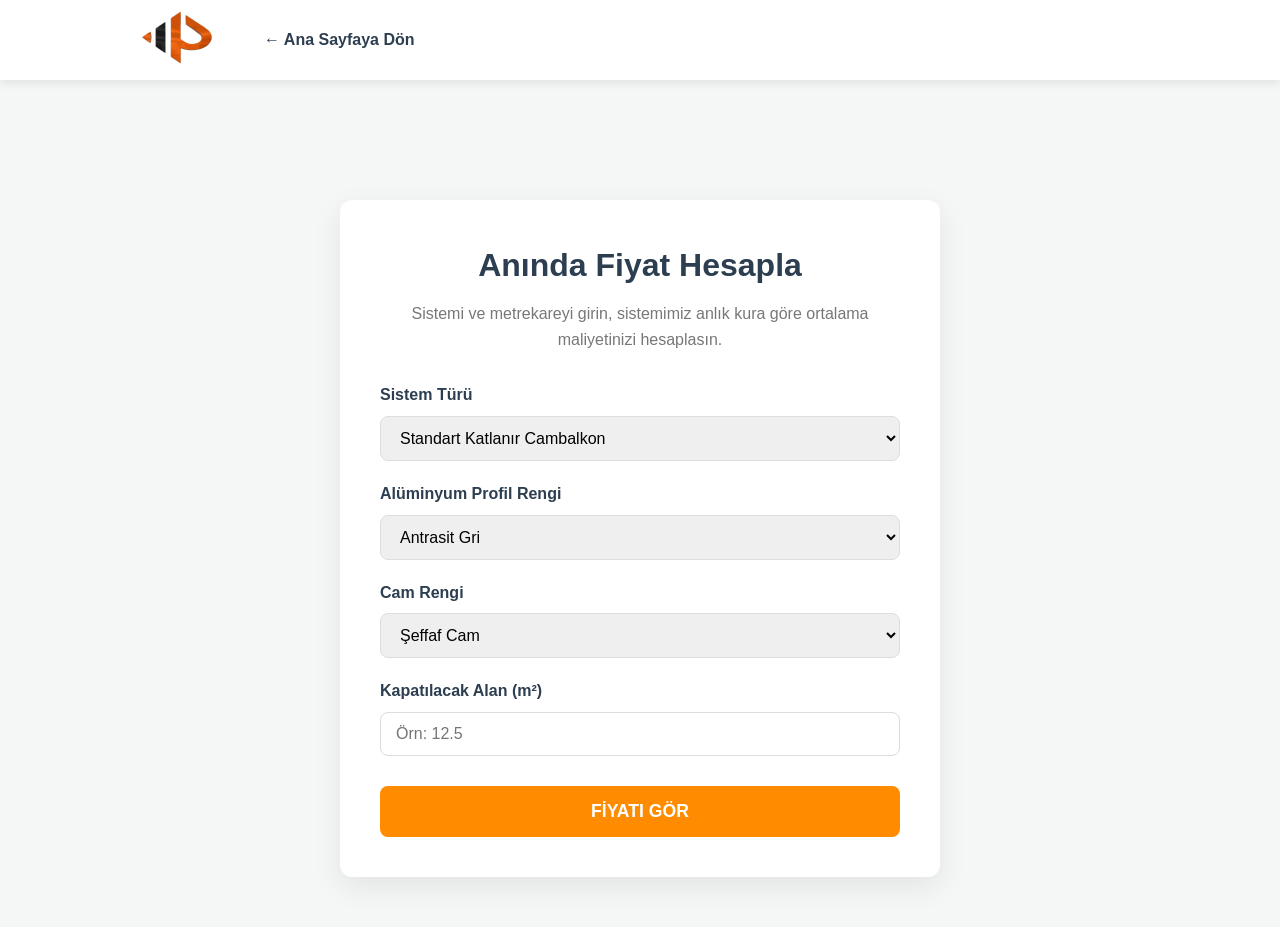
==== teklif.html @ d59e0f78 "Add files via upload" ====
<!DOCTYPE html>
<html lang="tr">
<head>
    <meta charset="UTF-8">
    <meta name="viewport" content="width=device-width, initial-scale=1.0">
    <title>Online Teklif Al | RSGrup Cambalkon</title>
    <style>
        /* TEMEL AYARLAR */
        * { margin: 0; padding: 0; box-sizing: border-box; font-family: 'Segoe UI', Tahoma, Geneva, Verdana, sans-serif; }
        body { background-color: #f4f7f6; color: #333; line-height: 1.6; }
        :root { --turuncu: #FF8C00; --koyu-gri: #2c3e50; --beyaz: #ffffff; }

        /* ÜST MENÜ */
        header { background-color: var(--beyaz); height: 80px; display: flex; justify-content: space-between; align-items: center; padding: 0 5%; box-shadow: 0 2px 10px rgba(0,0,0,0.1); position: sticky; top: 0; z-index: 1000; }
        .logo-container { position: absolute; top: -65px; padding: 0; transition: transform 0.3s; z-index: 1001; }
        .logo-container:hover { transform: scale(1.05); }
        .logo-container img { height: 250px; width: auto; display: block; object-fit: contain; }
        nav { margin-left: 200px; }
        .geri-don { color: var(--koyu-gri); text-decoration: none; font-weight: bold; font-size: 1rem; transition: color 0.3s; }
        .geri-don:hover { color: var(--turuncu); }

        /* HESAPLAMA EKRANI */
        .teklif-wrapper { padding: 120px 20px 50px; } 
        .teklif-container { max-width: 600px; margin: 0 auto; padding: 40px; background: var(--beyaz); border-radius: 12px; box-shadow: 0 10px 30px rgba(0,0,0,0.08); }
        .teklif-container h1 { text-align: center; color: var(--koyu-gri); margin-bottom: 10px; }
        .teklif-container p { text-align: center; color: #777; margin-bottom: 30px; }

        .form-group { margin-bottom: 20px; }
        .form-group label { display: block; font-weight: 600; margin-bottom: 8px; color: var(--koyu-gri); }
        .form-group select, .form-group input { width: 100%; padding: 12px 15px; border: 1px solid #ddd; border-radius: 8px; font-size: 1rem; outline: none; transition: border-color 0.3s; }
        .form-group select:focus, .form-group input:focus { border-color: var(--turuncu); }

        .btn-hesapla { width: 100%; padding: 15px; background-color: var(--turuncu); color: var(--beyaz); border: none; border-radius: 8px; font-size: 1.1rem; font-weight: bold; cursor: pointer; transition: background 0.3s; margin-top: 10px; }
        .btn-hesapla:hover { background-color: #e67e22; }

        #sonuc-alani { margin-top: 30px; padding: 20px; background-color: #fff3e6; border-left: 5px solid var(--turuncu); border-radius: 8px; display: none; text-align: center; animation: fadeIn 0.5s ease-in-out; }
        #sonuc-alani h2 { color: var(--turuncu); font-size: 2rem; margin-bottom: 5px; }
        .admin-not { font-size: 0.8rem; color: #888; margin-top: 10px; display: block; }

        @keyframes fadeIn { from { opacity: 0; transform: translateY(-10px); } to { opacity: 1; transform: translateY(0); } }

        /* MOBİL UYUM */
        @media screen and (max-width: 768px) {
            header { flex-direction: column; height: auto; padding: 15px; position: relative; }
            .logo-container { position: relative; top: 0; margin-bottom: 15px; }
            .logo-container img { height: 120px; }
            nav { margin-left: 0; width: 100%; text-align: center; }
            .teklif-wrapper { padding: 40px 20px; }
        }
    </style>
</head>
<body>

    <header>
        <a href="index.html" class="logo-container">
            <img src="logo.png" alt="Logo">
        </a>
        <nav>
            <a href="index.html" class="geri-don">← Ana Sayfaya Dön</a>
        </nav>
    </header>

    <div class="teklif-wrapper">
        <div class="teklif-container">
            <h1>Anında Fiyat Hesapla</h1>
            <p>Sistemi ve metrekareyi girin, sistemimiz anlık kura göre ortalama maliyetinizi hesaplasın.</p>

            <div class="form-group">
                <label for="sistem">Sistem Türü</label>
                <select id="sistem">
                    <option value="katlanir">Standart Katlanır Cambalkon</option>
                    <option value="surme">Sürme (Sürgülü) Sistem</option>
                    <option value="isicamli">Isıcamlı Cambalkon</option>
                </select>
            </div>

            <div class="form-group">
                <label for="profil">Alüminyum Profil Rengi</label>
                <select id="profil">
                    <option value="antrasit">Antrasit Gri</option>
                    <option value="eloksal">Natürel Eloksal (Gri)</option>
                    <option value="beyaz">Beyaz</option>
                </select>
            </div>

            <div class="form-group">
                <label for="cam">Cam Rengi</label>
                <select id="cam">
                    <option value="seffaf">Şeffaf Cam</option>
                    <option value="fume">Füme (Siyah) Cam</option>
                    <option value="mavi">Mavi Cam</option>
                    <option value="yesil">Yeşil Cam</option>
                </select>
            </div>

            <div class="form-group">
                <label for="metrekare">Kapatılacak Alan (m²)</label>
                <input type="number" id="metrekare" placeholder="Örn: 12.5" step="0.1" min="1" required>
            </div>

            <button class="btn-hesapla" onclick="fiyatHesapla()">FİYATI GÖR</button>

            <div id="sonuc-alani">
                <p style="color: #555; font-weight: bold;">Tahmini Sistem Tutarı</p>
                <h2><span id="fiyat-yazisi">0</span> ₺</h2>
                <span class="admin-not">*Bu fiyat, net ölçülere ve seçilen özelliklere göre otomatik hesaplanmıştır. Net fiyat için ücretsiz keşif isteyiniz.</span>
            </div>
        </div>
    </div>

    <script>
        function fiyatHesapla() {
            // 1. ADMIN PANELİNDEN HER SİSTEMİN KENDİ FİYATINI ÇEKİYORUZ
            let katlanirFiyati = parseFloat(localStorage.getItem('katlanirFiyat')) || 2500;
            let surmeFiyati = parseFloat(localStorage.getItem('surmeFiyat')) || 3000;
            let isicamFiyati = parseFloat(localStorage.getItem('isicamFiyat')) || 3750;
            
            // 2. ADMIN PANELİNDEN CAM RENK FARKLARINI ÇEKİYORUZ
            let fumeCamFarkiDegeri = parseFloat(localStorage.getItem('fumeFark')) || 200;
            let maviYesilCamFarkiDegeri = parseFloat(localStorage.getItem('maviYesilFark')) || 300;

            let sistem = document.getElementById('sistem').value;
            let cam = document.getElementById('cam').value;
            let m2 = parseFloat(document.getElementById('metrekare').value);

            if (isNaN(m2) || m2 <= 0) {
                alert("Lütfen geçerli bir metrekare (m²) değeri giriniz!");
                return;
            }

            // Müşterinin seçtiği sisteme göre Taban Fiyatı belirliyoruz
            let m2BirimFiyati = 0;
            if (sistem === 'katlanir') {
                m2BirimFiyati = katlanirFiyati;
            } else if (sistem === 'surme') {
                m2BirimFiyati = surmeFiyati;
            } else if (sistem === 'isicamli') {
                m2BirimFiyati = isicamFiyati;
            }

            // Eğer renkli cam seçildiyse üzerine o farkı ekliyoruz
            let camFarki = 0;
            if (cam === 'fume') {
                camFarki = fumeCamFarkiDegeri;
            } else if (cam === 'mavi' || cam === 'yesil') {
                camFarki = maviYesilCamFarkiDegeri;
            }

            // MATEMATİKSEL HESAPLAMA (Seçilen Sistemin m2 Fiyatı + Renk Farkı) x Metrekare
            m2BirimFiyati = m2BirimFiyati + camFarki;
            let toplamTutar = m2BirimFiyati * m2;

            document.getElementById('fiyat-yazisi').innerText = toplamTutar.toLocaleString('tr-TR', { maximumFractionDigits: 0 });
            document.getElementById('sonuc-alani').style.display = 'block';
        }
    </script>
</body>
</html>
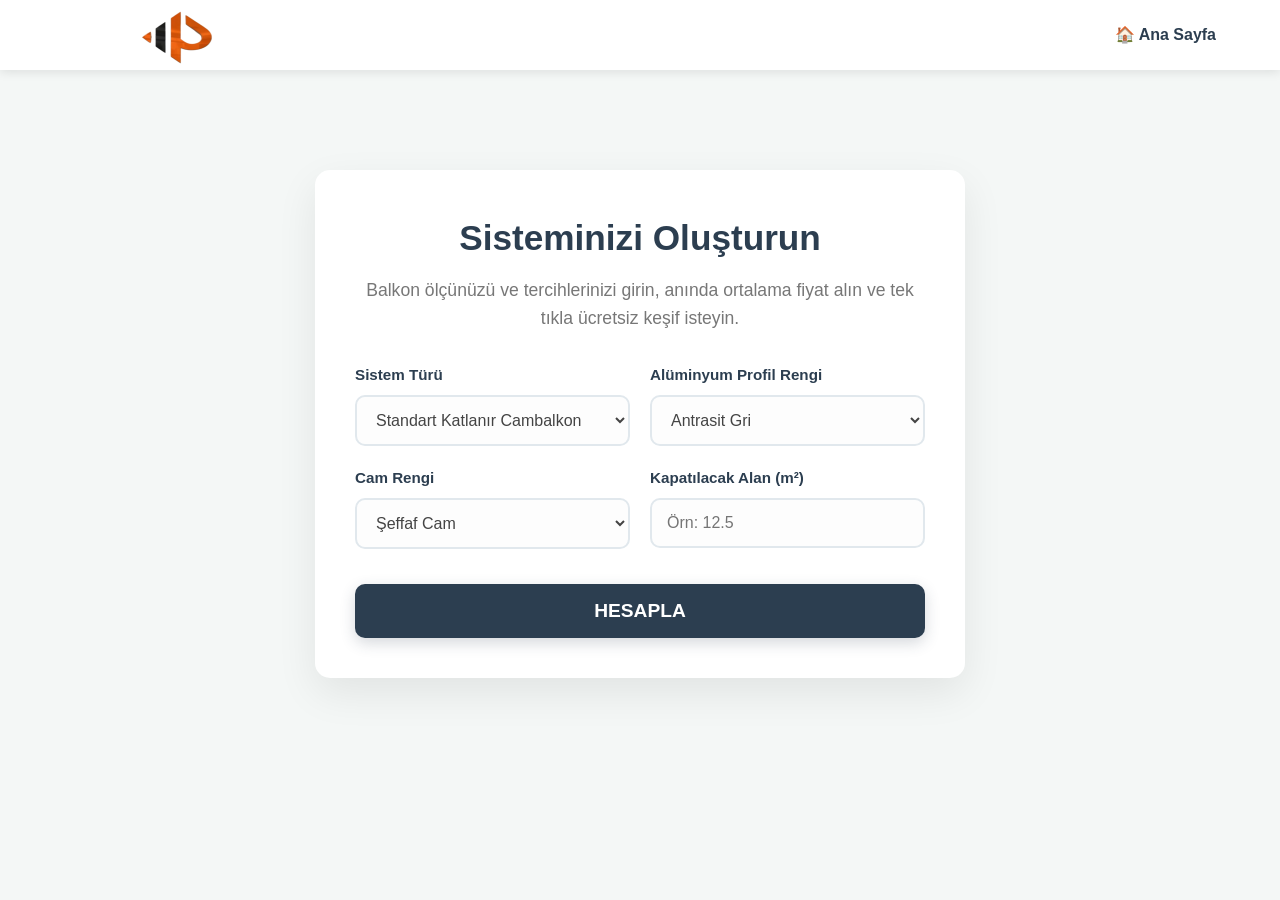
==== commit fbec80c7: "asdas" ====
--- a/teklif.html
+++ b/teklif.html
@@ -10,42 +10,58 @@
         body { background-color: #f4f7f6; color: #333; line-height: 1.6; }
         :root { --turuncu: #FF8C00; --koyu-gri: #2c3e50; --beyaz: #ffffff; }
 
-        /* ÜST MENÜ */
-        header { background-color: var(--beyaz); height: 80px; display: flex; justify-content: space-between; align-items: center; padding: 0 5%; box-shadow: 0 2px 10px rgba(0,0,0,0.1); position: sticky; top: 0; z-index: 1000; }
+        /* ÜST MENÜ VE LOGO (Ana sayfa ile aynı şık yapı) */
+        header { background-color: var(--beyaz); height: 70px; display: flex; justify-content: space-between; align-items: center; padding: 0 5%; box-shadow: 0 2px 10px rgba(0,0,0,0.1); position: sticky; top: 0; z-index: 1000; }
         .logo-container { position: absolute; top: -65px; padding: 0; transition: transform 0.3s; z-index: 1001; }
         .logo-container:hover { transform: scale(1.05); }
         .logo-container img { height: 250px; width: auto; display: block; object-fit: contain; }
-        nav { margin-left: 200px; }
-        .geri-don { color: var(--koyu-gri); text-decoration: none; font-weight: bold; font-size: 1rem; transition: color 0.3s; }
+        
+        .geri-don { color: var(--koyu-gri); text-decoration: none; font-weight: bold; font-size: 1rem; transition: color 0.3s; margin-left: auto; display: flex; align-items: center; gap: 5px; }
         .geri-don:hover { color: var(--turuncu); }
 
-        /* HESAPLAMA EKRANI */
-        .teklif-wrapper { padding: 120px 20px 50px; } 
-        .teklif-container { max-width: 600px; margin: 0 auto; padding: 40px; background: var(--beyaz); border-radius: 12px; box-shadow: 0 10px 30px rgba(0,0,0,0.08); }
-        .teklif-container h1 { text-align: center; color: var(--koyu-gri); margin-bottom: 10px; }
-        .teklif-container p { text-align: center; color: #777; margin-bottom: 30px; }
+        /* HESAPLAMA EKRANI (Daha modern, yumuşak gölgeli) */
+        .teklif-wrapper { padding: 100px 20px 50px; display: flex; justify-content: center; } 
+        .teklif-container { width: 100%; max-width: 650px; background: var(--beyaz); padding: 40px; border-radius: 15px; box-shadow: 0 15px 40px rgba(0,0,0,0.08); }
+        .teklif-container h1 { text-align: center; color: var(--koyu-gri); margin-bottom: 10px; font-size: 2.2rem; }
+        .teklif-container p { text-align: center; color: #777; margin-bottom: 30px; font-size: 1.1rem; }
 
-        .form-group { margin-bottom: 20px; }
-        .form-group label { display: block; font-weight: 600; margin-bottom: 8px; color: var(--koyu-gri); }
-        .form-group select, .form-group input { width: 100%; padding: 12px 15px; border: 1px solid #ddd; border-radius: 8px; font-size: 1rem; outline: none; transition: border-color 0.3s; }
-        .form-group select:focus, .form-group input:focus { border-color: var(--turuncu); }
+        /* FORM ELEMANLARI */
+        .form-row { display: flex; gap: 20px; flex-wrap: wrap; margin-bottom: 20px; }
+        .form-group { flex: 1; min-width: 250px; }
+        .form-group label { display: block; font-weight: 600; margin-bottom: 8px; color: var(--koyu-gri); font-size: 0.95rem; }
+        .form-group select, .form-group input { width: 100%; padding: 14px 15px; border: 2px solid #e1e8ed; border-radius: 10px; font-size: 1rem; outline: none; transition: all 0.3s; background-color: #fdfdfd; color: #444; }
+        .form-group select:focus, .form-group input:focus { border-color: var(--turuncu); background-color: #fff; box-shadow: 0 0 0 4px rgba(255, 140, 0, 0.1); }
 
-        .btn-hesapla { width: 100%; padding: 15px; background-color: var(--turuncu); color: var(--beyaz); border: none; border-radius: 8px; font-size: 1.1rem; font-weight: bold; cursor: pointer; transition: background 0.3s; margin-top: 10px; }
-        .btn-hesapla:hover { background-color: #e67e22; }
+        .btn-hesapla { width: 100%; padding: 16px; background-color: var(--koyu-gri); color: var(--beyaz); border: none; border-radius: 10px; font-size: 1.2rem; font-weight: bold; cursor: pointer; transition: all 0.3s; margin-top: 15px; box-shadow: 0 5px 15px rgba(44, 62, 80, 0.2); }
+        .btn-hesapla:hover { background-color: #1a252f; transform: translateY(-2px); }
 
-        #sonuc-alani { margin-top: 30px; padding: 20px; background-color: #fff3e6; border-left: 5px solid var(--turuncu); border-radius: 8px; display: none; text-align: center; animation: fadeIn 0.5s ease-in-out; }
-        #sonuc-alani h2 { color: var(--turuncu); font-size: 2rem; margin-bottom: 5px; }
-        .admin-not { font-size: 0.8rem; color: #888; margin-top: 10px; display: block; }
+        /* SONUÇ ALANI (Animasyonlu ve Vurgulu) */
+        #sonuc-alani { margin-top: 35px; padding: 30px 20px; background: linear-gradient(135deg, #fff9f2 0%, #fff 100%); border: 2px dashed var(--turuncu); border-radius: 15px; display: none; text-align: center; animation: slideDown 0.5s ease-out; }
+        #sonuc-alani h3 { color: #555; font-size: 1.1rem; margin-bottom: 10px; font-weight: 600; }
+        #sonuc-alani h2 { color: var(--turuncu); font-size: 2.8rem; margin-bottom: 15px; text-shadow: 1px 1px 2px rgba(255,140,0,0.1); }
+        .admin-not { font-size: 0.85rem; color: #888; display: block; margin-bottom: 20px; }
 
-        @keyframes fadeIn { from { opacity: 0; transform: translateY(-10px); } to { opacity: 1; transform: translateY(0); } }
+        /* SİPARİŞİ WHATSAPP'A GÖNDER BUTONU */
+        .btn-whatsapp-gonder { display: inline-flex; align-items: center; justify-content: center; gap: 10px; background-color: #25D366; color: white; padding: 15px 30px; border-radius: 30px; font-size: 1.1rem; font-weight: bold; text-decoration: none; transition: all 0.3s; box-shadow: 0 5px 15px rgba(37, 211, 102, 0.3); width: 100%; }
+        .btn-whatsapp-gonder:hover { background-color: #20bd5a; transform: translateY(-3px); box-shadow: 0 8px 20px rgba(37, 211, 102, 0.4); }
+        .btn-whatsapp-gonder img { height: 24px; width: auto; filter: brightness(0) invert(1); }
+
+        @keyframes slideDown { from { opacity: 0; transform: translateY(-20px); } to { opacity: 1; transform: translateY(0); } }
 
         /* MOBİL UYUM */
         @media screen and (max-width: 768px) {
-            header { flex-direction: column; height: auto; padding: 15px; position: relative; }
-            .logo-container { position: relative; top: 0; margin-bottom: 15px; }
-            .logo-container img { height: 120px; }
-            nav { margin-left: 0; width: 100%; text-align: center; }
-            .teklif-wrapper { padding: 40px 20px; }
+            header { height: 70px; padding: 0 5%; position: relative; }
+            .logo-container { position: absolute; top: 0; left: 5%; }
+            .logo-container img { height: 160px; /* Logoyu telefonda büyüttük */ }
+            .geri-don { font-size: 0.9rem; }
+            
+            .teklif-wrapper { padding: 50px 15px; }
+            .teklif-container { padding: 25px 20px; }
+            .teklif-container h1 { font-size: 1.8rem; }
+            
+            .form-row { flex-direction: column; gap: 0; margin-bottom: 0; }
+            .form-group { margin-bottom: 20px; width: 100%; }
+            #sonuc-alani h2 { font-size: 2.2rem; }
         }
     </style>
 </head>
@@ -53,105 +69,120 @@
 
     <header>
         <a href="index.html" class="logo-container">
-            <img src="logo.png" alt="Logo">
+            <img src="logo.png" alt="RSGrup Logo">
         </a>
-        <nav>
-            <a href="index.html" class="geri-don">← Ana Sayfaya Dön</a>
-        </nav>
+        <a href="index.html" class="geri-don">🏠 Ana Sayfa</a>
     </header>
 
     <div class="teklif-wrapper">
         <div class="teklif-container">
-            <h1>Anında Fiyat Hesapla</h1>
-            <p>Sistemi ve metrekareyi girin, sistemimiz anlık kura göre ortalama maliyetinizi hesaplasın.</p>
+            <h1>Sisteminizi Oluşturun</h1>
+            <p>Balkon ölçünüzü ve tercihlerinizi girin, anında ortalama fiyat alın ve tek tıkla ücretsiz keşif isteyin.</p>
 
-            <div class="form-group">
-                <label for="sistem">Sistem Türü</label>
-                <select id="sistem">
-                    <option value="katlanir">Standart Katlanır Cambalkon</option>
-                    <option value="surme">Sürme (Sürgülü) Sistem</option>
-                    <option value="isicamli">Isıcamlı Cambalkon</option>
-                </select>
+            <div class="form-row">
+                <div class="form-group">
+                    <label for="sistem">Sistem Türü</label>
+                    <select id="sistem">
+                        <option value="katlanir">Standart Katlanır Cambalkon</option>
+                        <option value="surme">Sürme (Sürgülü) Sistem</option>
+                        <option value="isicamli">Isıcamlı Cambalkon</option>
+                    </select>
+                </div>
+
+                <div class="form-group">
+                    <label for="profil">Alüminyum Profil Rengi</label>
+                    <select id="profil">
+                        <option value="antrasit">Antrasit Gri</option>
+                        <option value="eloksal">Natürel Eloksal (Gri)</option>
+                        <option value="beyaz">Beyaz</option>
+                    </select>
+                </div>
             </div>
 
-            <div class="form-group">
-                <label for="profil">Alüminyum Profil Rengi</label>
-                <select id="profil">
-                    <option value="antrasit">Antrasit Gri</option>
-                    <option value="eloksal">Natürel Eloksal (Gri)</option>
-                    <option value="beyaz">Beyaz</option>
-                </select>
+            <div class="form-row">
+                <div class="form-group">
+                    <label for="cam">Cam Rengi</label>
+                    <select id="cam">
+                        <option value="seffaf">Şeffaf Cam</option>
+                        <option value="fume">Füme (Siyah) Cam</option>
+                        <option value="mavi">Mavi Cam</option>
+                        <option value="yesil">Yeşil Cam</option>
+                    </select>
+                </div>
+
+                <div class="form-group">
+                    <label for="metrekare">Kapatılacak Alan (m²)</label>
+                    <input type="number" id="metrekare" placeholder="Örn: 12.5" step="0.1" min="1" required>
+                </div>
             </div>
 
-            <div class="form-group">
-                <label for="cam">Cam Rengi</label>
-                <select id="cam">
-                    <option value="seffaf">Şeffaf Cam</option>
-                    <option value="fume">Füme (Siyah) Cam</option>
-                    <option value="mavi">Mavi Cam</option>
-                    <option value="yesil">Yeşil Cam</option>
-                </select>
-            </div>
-
-            <div class="form-group">
-                <label for="metrekare">Kapatılacak Alan (m²)</label>
-                <input type="number" id="metrekare" placeholder="Örn: 12.5" step="0.1" min="1" required>
-            </div>
-
-            <button class="btn-hesapla" onclick="fiyatHesapla()">FİYATI GÖR</button>
+            <button class="btn-hesapla" onclick="fiyatHesapla()">HESAPLA</button>
 
             <div id="sonuc-alani">
-                <p style="color: #555; font-weight: bold;">Tahmini Sistem Tutarı</p>
+                <h3>Tahmini Sistem Tutarı</h3>
                 <h2><span id="fiyat-yazisi">0</span> ₺</h2>
-                <span class="admin-not">*Bu fiyat, net ölçülere ve seçilen özelliklere göre otomatik hesaplanmıştır. Net fiyat için ücretsiz keşif isteyiniz.</span>
+                <span class="admin-not">*Bu fiyat, girilen ölçülere göre hesaplanmış yaklaşık bir tutardır. Net fiyatlandırma ve indirimler ücretsiz keşif sonrasında yapılmaktadır.</span>
+                
+                <a href="#" id="wp-gonder-btn" target="_blank" class="btn-whatsapp-gonder">
+                    <img src="https://upload.wikimedia.org/wikipedia/commons/5/5e/WhatsApp_icon.png" alt="WP">
+                    Bu Teklif İçin Keşif İste
+                </a>
             </div>
         </div>
     </div>
 
     <script>
         function fiyatHesapla() {
-            // 1. ADMIN PANELİNDEN HER SİSTEMİN KENDİ FİYATINI ÇEKİYORUZ
+            // ADMIN PANELİNDEN VERİLERİ ÇEKİYORUZ
             let katlanirFiyati = parseFloat(localStorage.getItem('katlanirFiyat')) || 2500;
             let surmeFiyati = parseFloat(localStorage.getItem('surmeFiyat')) || 3000;
             let isicamFiyati = parseFloat(localStorage.getItem('isicamFiyat')) || 3750;
-            
-            // 2. ADMIN PANELİNDEN CAM RENK FARKLARINI ÇEKİYORUZ
             let fumeCamFarkiDegeri = parseFloat(localStorage.getItem('fumeFark')) || 200;
             let maviYesilCamFarkiDegeri = parseFloat(localStorage.getItem('maviYesilFark')) || 300;
 
-            let sistem = document.getElementById('sistem').value;
-            let cam = document.getElementById('cam').value;
-            let m2 = parseFloat(document.getElementById('metrekare').value);
+            // HTML ELEMANLARINI ALIYORUZ
+            let sistemSelect = document.getElementById('sistem');
+            let profilSelect = document.getElementById('profil');
+            let camSelect = document.getElementById('cam');
+            let m2Input = document.getElementById('metrekare');
+
+            let sistemDegeri = sistemSelect.value;
+            let camDegeri = camSelect.value;
+            let m2 = parseFloat(m2Input.value);
 
             if (isNaN(m2) || m2 <= 0) {
                 alert("Lütfen geçerli bir metrekare (m²) değeri giriniz!");
                 return;
             }
 
-            // Müşterinin seçtiği sisteme göre Taban Fiyatı belirliyoruz
+            // HESAPLAMA
             let m2BirimFiyati = 0;
-            if (sistem === 'katlanir') {
-                m2BirimFiyati = katlanirFiyati;
-            } else if (sistem === 'surme') {
-                m2BirimFiyati = surmeFiyati;
-            } else if (sistem === 'isicamli') {
-                m2BirimFiyati = isicamFiyati;
-            }
+            if (sistemDegeri === 'katlanir') m2BirimFiyati = katlanirFiyati;
+            else if (sistemDegeri === 'surme') m2BirimFiyati = surmeFiyati;
+            else if (sistemDegeri === 'isicamli') m2BirimFiyati = isicamFiyati;
 
-            // Eğer renkli cam seçildiyse üzerine o farkı ekliyoruz
             let camFarki = 0;
-            if (cam === 'fume') {
-                camFarki = fumeCamFarkiDegeri;
-            } else if (cam === 'mavi' || cam === 'yesil') {
-                camFarki = maviYesilCamFarkiDegeri;
-            }
+            if (camDegeri === 'fume') camFarki = fumeCamFarkiDegeri;
+            else if (camDegeri === 'mavi' || camDegeri === 'yesil') camFarki = maviYesilCamFarkiDegeri;
 
-            // MATEMATİKSEL HESAPLAMA (Seçilen Sistemin m2 Fiyatı + Renk Farkı) x Metrekare
             m2BirimFiyati = m2BirimFiyati + camFarki;
             let toplamTutar = m2BirimFiyati * m2;
+            let formatliFiyat = toplamTutar.toLocaleString('tr-TR', { maximumFractionDigits: 0 });
 
-            document.getElementById('fiyat-yazisi').innerText = toplamTutar.toLocaleString('tr-TR', { maximumFractionDigits: 0 });
+            // EKRANA YAZDIR
+            document.getElementById('fiyat-yazisi').innerText = formatliFiyat;
             document.getElementById('sonuc-alani').style.display = 'block';
+
+            // WHATSAPP MESAJINI OTOMATİK OLUŞTUR (Akıllı Kısım)
+            let secilenSistemMetni = sistemSelect.options[sistemSelect.selectedIndex].text;
+            let secilenProfilMetni = profilSelect.options[profilSelect.selectedIndex].text;
+            let secilenCamMetni = camSelect.options[camSelect.selectedIndex].text;
+
+            let wpMesaji = `Merhaba, sitenizden fiyat hesaplaması yaptım. Ücretsiz keşif rica ediyorum.%0A%0A*İstediğim Sistem:* ${secilenSistemMetni}%0A*Profil Rengi:* ${secilenProfilMetni}%0A*Cam Tercihi:* ${secilenCamMetni}%0A*Tahmini Alan:* ${m2} m²%0A*Sitede Çıkan Tutar:* ${formatliFiyat} TL`;
+            
+            // Telefon numarası: 905455569098
+            let wpLink = `https://wa.me/905455569098?text=${wpMesaji}`;
+            document.getElementById('wp-gonder-btn').href = wpLink;
         }
     </script>
 </body>
